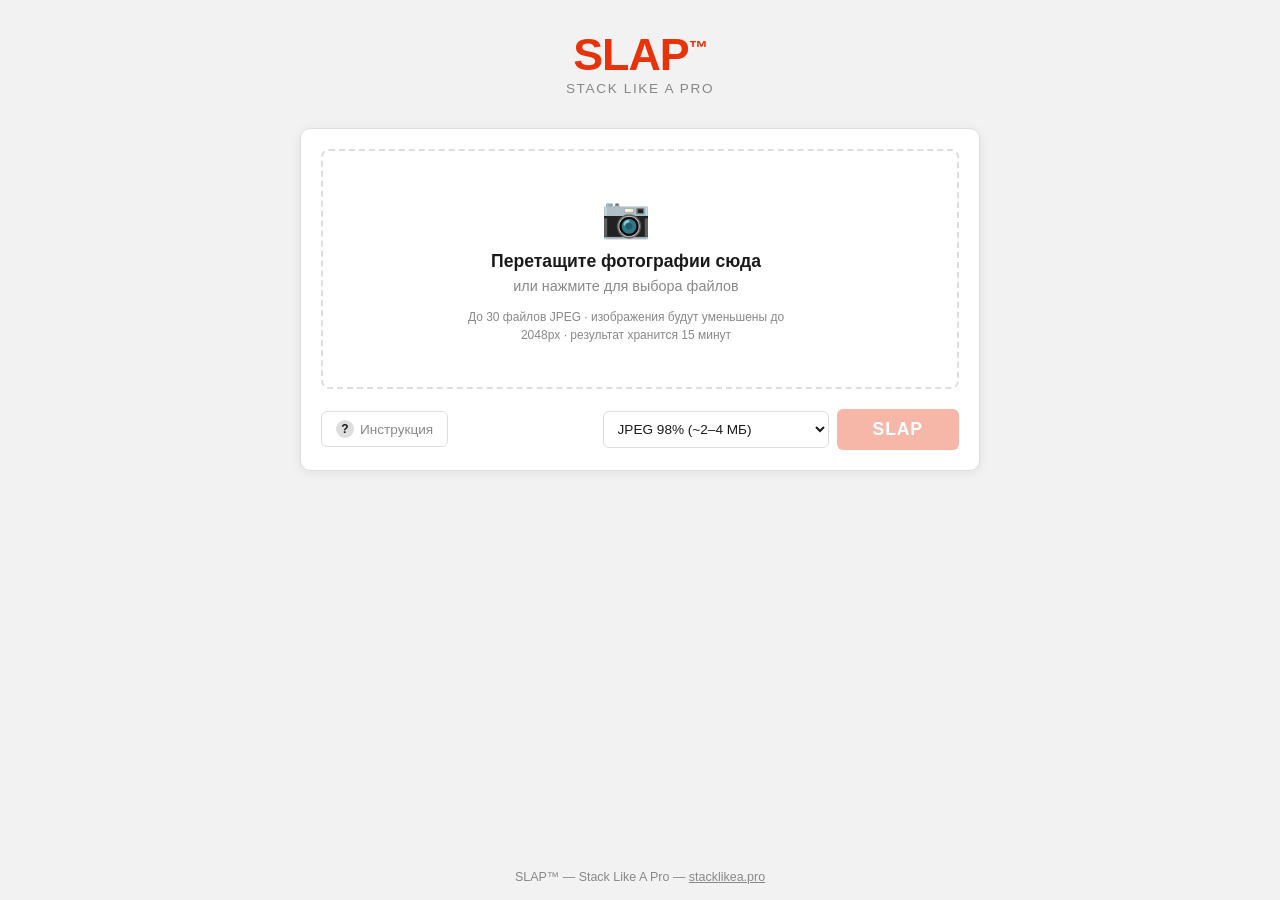
==== static/index.html @ b3dd72d9 "Add files via upload" ====
<!DOCTYPE html>
<html lang="ru">
<head>
  <meta charset="UTF-8" />
  <meta name="viewport" content="width=device-width, initial-scale=1.0" />
  <title>SLAP™ — Stack Like A Pro</title>
  <link rel="stylesheet" href="style.css" />
  <link rel="manifest" href="/manifest.json" />
  <meta name="theme-color" content="#e8330a" />
  <meta name="apple-mobile-web-app-capable" content="yes" />
  <meta name="apple-mobile-web-app-status-bar-style" content="default" />
  <meta name="apple-mobile-web-app-title" content="SLAP™" />
  <link rel="apple-touch-icon" href="/icon-192.png" />
</head>
<body>

  <header>
    <div class="logo">SLAP<span class="tm">™</span></div>
    <div class="tagline">Stack Like A Pro</div>
  </header>

  <main>
    <div class="card" id="card">

      <!-- ── STATE 1: Upload ── -->
      <div id="state-upload">
        <div
          id="drop-zone"
          class="drop-zone"
          ondragover="onDragOver(event)"
          ondragleave="onDragLeave(event)"
          ondrop="onDrop(event)"
          onclick="document.getElementById('file-input').click()"
        >
          <input
            type="file"
            id="file-input"
            accept="image/jpeg"
            multiple
            hidden
            onchange="onFilesSelected(event)"
          />
          <div id="drop-content" class="drop-content">
            <div class="drop-icon">📷</div>
            <div class="drop-title">Перетащите фотографии сюда</div>
            <div class="drop-hint">или нажмите для выбора файлов</div>
            <div class="drop-limits">
              До 30 файлов JPEG&nbsp;·&nbsp;изображения будут уменьшены до 2048px&nbsp;·&nbsp;результат хранится 15 минут
            </div>
          </div>
          <div id="thumb-grid" class="thumb-grid" hidden></div>
        </div>

        <div class="upload-footer">
          <button class="btn-help" id="btn-help" onclick="openModal()">
            <span>?</span> Инструкция
          </button>
          <div class="slap-controls">
            <select class="fmt-select" id="fmt-select" onchange="onFormatChange()">
              <option value="jpeg">JPEG 98% (~2–4 МБ)</option>
              <option value="png">PNG без потерь (~10–20 МБ)</option>
            </select>
            <button class="btn-slap" id="btn-slap" disabled onclick="startStack()">
              SLAP
            </button>
          </div>
        </div>
      </div>

      <!-- ── STATE 2: Processing ── -->
      <div id="state-processing" hidden>
        <div class="processing-wrap">
          <div class="slap-anim">SLAP™</div>
          <div class="queue-label" id="queue-label" hidden></div>
          <div class="progress-bar-wrap">
            <div class="progress-bar" id="progress-bar"></div>
          </div>
          <div class="status-text" id="status-text">Подготовка...</div>
        </div>
      </div>

      <!-- ── STATE 3: Result ── -->
      <div id="state-result" hidden>
        <div class="result-wrap">
          <img id="result-img" class="result-img" src="" alt="Результат" />
          <div class="result-actions">
            <a class="btn-download" id="btn-download" href="#" download>
              ⬇ Скачать результат
            </a>
            <button class="btn-again" onclick="reset()">
              ↩ Попробовать снова
            </button>
          </div>
        </div>
      </div>

    </div>
  </main>

  <!-- ── Modal: Instructions ── -->
  <div id="modal-overlay" class="modal-overlay" onclick="closeModal()" hidden>
    <div class="modal" onclick="event.stopPropagation()">
      <button class="modal-close" onclick="closeModal()">✕</button>
      <h2>Как пользоваться SLAP™</h2>

      <h3>Что это такое?</h3>
      <p>
        SLAP™ объединяет серию фотографий с разной точкой фокуса в одно резкое изображение.
        Это называется <strong>focus stacking</strong> — незаменимая техника в макросъёмке.
      </p>

      <h3>Как снимать серию на Android (Open Camera)</h3>
      <ol>
        <li>Откройте Open Camera → «Режим» → «Серия фокусировки» (Focus Bracketing).</li>
        <li>Установите объект на штатив или положите телефон на ровную поверхность.</li>
        <li>Задайте количество кадров (10–30) и диапазон фокуса.</li>
        <li>Снимите серию. Старайтесь не двигать камеру между кадрами.</li>
        <li>Перенесите JPEG-файлы на устройство с браузером и загрузите сюда.</li>
      </ol>

      <h3>Ограничения сервиса</h3>
      <ul>
        <li>Только файлы JPEG.</li>
        <li>До 30 кадров в одной серии.</li>
        <li>Максимальный размер одного файла — 15 МБ.</li>
        <li>Изображения автоматически уменьшаются до 2048px по длинной стороне.</li>
        <li>Результат доступен 15 минут — успейте скачать.</li>
        <li>До 5 запросов в час с одного IP-адреса.</li>
      </ul>

      <h3>Советы для лучшего результата</h3>
      <ul>
        <li>Снимайте со штатива или при хорошей стабилизации — выравнивание кадров не волшебство.</li>
        <li>Используйте достаточное освещение: шум на тёмных снимках ухудшает качество стека.</li>
        <li>Чем равномернее шаг фокуса между кадрами — тем чище результат.</li>
      </ul>
    </div>
  </div>

  <footer>
    <span>SLAP™ &mdash; Stack Like A Pro &mdash; <a href="https://stacklikea.pro">stacklikea.pro</a></span>
  </footer>

  <script src="app.js"></script>
  <script>
    if ('serviceWorker' in navigator) {
      navigator.serviceWorker.register('/sw.js');
    }
  </script>
</body>
</html>
---- static/style.css ----
*, *::before, *::after { box-sizing: border-box; margin: 0; padding: 0; }

:root {
  --bg: #f2f2f2;
  --card: #ffffff;
  --border: #ddd;
  --accent: #e8330a;
  --accent-hover: #c42b08;
  --text: #1a1a1a;
  --muted: #888;
  --radius: 10px;
}

body {
  font-family: -apple-system, BlinkMacSystemFont, "Segoe UI", Roboto, sans-serif;
  background: var(--bg);
  color: var(--text);
  min-height: 100vh;
  display: flex;
  flex-direction: column;
}

/* ── Header ── */
header {
  text-align: center;
  padding: 32px 16px 8px;
}
.logo {
  font-size: 2.8rem;
  font-weight: 800;
  letter-spacing: -1px;
  color: var(--accent);
  line-height: 1;
}
.tm {
  font-size: 1.2rem;
  vertical-align: super;
  color: var(--accent);
}
.tagline {
  font-size: 0.85rem;
  color: var(--muted);
  letter-spacing: 0.12em;
  text-transform: uppercase;
  margin-top: 4px;
}

/* ── Main card ── */
main {
  flex: 1;
  display: flex;
  align-items: flex-start;
  justify-content: center;
  padding: 24px 16px;
}
.card {
  background: var(--card);
  border: 1px solid var(--border);
  border-radius: var(--radius);
  width: 100%;
  max-width: 680px;
  overflow: hidden;
  box-shadow: 0 2px 12px rgba(0,0,0,0.07);
}

/* ── Drop zone ── */
.drop-zone {
  cursor: pointer;
  border: 2px dashed var(--border);
  border-radius: 8px;
  margin: 20px;
  min-height: 240px;
  display: flex;
  align-items: center;
  justify-content: center;
  transition: border-color 0.2s, background 0.2s;
  position: relative;
  overflow: hidden;
}
.drop-zone:hover,
.drop-zone.drag-over {
  border-color: var(--accent);
  background: #fff5f3;
}
.drop-content {
  text-align: center;
  padding: 24px;
  pointer-events: none;
}
.drop-icon  { font-size: 2.5rem; margin-bottom: 10px; }
.drop-title { font-size: 1.1rem; font-weight: 600; margin-bottom: 6px; }
.drop-hint  { font-size: 0.9rem; color: var(--muted); margin-bottom: 14px; }
.drop-limits {
  font-size: 0.75rem;
  color: var(--muted);
  line-height: 1.5;
  max-width: 360px;
  margin: 0 auto;
}

/* ── Thumbnail grid ── */
.thumb-grid {
  display: flex;
  flex-wrap: wrap;
  gap: 6px;
  padding: 14px;
  align-content: flex-start;
}
.thumb-wrap {
  position: relative;
  width: 72px;
  height: 72px;
  flex-shrink: 0;
}
.thumb-wrap img {
  width: 100%;
  height: 100%;
  object-fit: cover;
  border-radius: 4px;
  border: 1px solid var(--border);
  display: block;
}
.thumb-remove {
  position: absolute;
  top: -6px;
  right: -6px;
  width: 20px;
  height: 20px;
  border-radius: 50%;
  background: var(--accent);
  color: #fff;
  border: 2px solid #fff;
  font-size: 9px;
  line-height: 1;
  cursor: pointer;
  display: flex;
  align-items: center;
  justify-content: center;
  box-shadow: 0 1px 4px rgba(0,0,0,0.25);
  transition: background 0.15s, transform 0.15s;
  z-index: 2;
}
.thumb-remove:hover {
  background: var(--accent-hover);
  transform: scale(1.15);
}
@media (max-width: 480px) {
  .thumb-remove {
    width: 24px;
    height: 24px;
    font-size: 11px;
    top: -8px;
    right: -8px;
  }
}
.thumb-count {
  font-size: 0.85rem;
  color: var(--muted);
  width: 100%;
  margin-top: 4px;
}

/* ── Upload footer ── */
.upload-footer {
  display: flex;
  align-items: center;
  justify-content: space-between;
  padding: 0 20px 20px;
  gap: 12px;
}
.btn-help {
  background: none;
  border: 1px solid var(--border);
  border-radius: 6px;
  padding: 8px 14px;
  font-size: 0.85rem;
  cursor: pointer;
  color: var(--muted);
  display: flex;
  align-items: center;
  gap: 6px;
  transition: border-color 0.2s, color 0.2s;
}
.btn-help:hover { border-color: var(--accent); color: var(--accent); }
.btn-help span {
  display: inline-flex;
  align-items: center;
  justify-content: center;
  width: 18px;
  height: 18px;
  border-radius: 50%;
  background: var(--border);
  font-size: 0.75rem;
  font-weight: 700;
  color: var(--text);
}

.slap-controls {
  display: flex;
  align-items: center;
  gap: 8px;
}

.fmt-select {
  border: 1px solid var(--border);
  border-radius: 6px;
  padding: 9px 10px;
  font-size: 0.85rem;
  color: var(--text);
  background: #fff;
  cursor: pointer;
  outline: none;
  transition: border-color 0.2s;
}
.fmt-select:hover,
.fmt-select:focus { border-color: var(--accent); }

.btn-slap {
  background: var(--accent);
  color: #fff;
  border: none;
  border-radius: 6px;
  padding: 10px 36px;
  font-size: 1.1rem;
  font-weight: 800;
  letter-spacing: 0.05em;
  cursor: pointer;
  transition: background 0.2s, opacity 0.2s;
}
.btn-slap:hover:not(:disabled) { background: var(--accent-hover); }
.btn-slap:disabled { opacity: 0.35; cursor: default; }

/* ── Processing state ── */
.processing-wrap {
  padding: 40px 24px;
  text-align: center;
}
.slap-anim {
  font-size: 2rem;
  font-weight: 800;
  color: var(--accent);
  animation: pulse 1.4s ease-in-out infinite;
  margin-bottom: 24px;
}
@keyframes pulse {
  0%, 100% { opacity: 1; transform: scale(1); }
  50%       { opacity: 0.6; transform: scale(0.96); }
}
.queue-label {
  font-size: 0.9rem;
  color: var(--muted);
  margin-bottom: 14px;
  background: #f8f8f8;
  border-radius: 6px;
  padding: 6px 12px;
  display: inline-block;
}
.progress-bar-wrap {
  background: #eee;
  border-radius: 999px;
  height: 8px;
  overflow: hidden;
  margin-bottom: 14px;
}
.progress-bar {
  height: 100%;
  background: var(--accent);
  border-radius: 999px;
  width: 0%;
  transition: width 0.4s ease;
}
.status-text {
  font-size: 0.9rem;
  color: var(--muted);
}

/* ── Result state ── */
.result-wrap { padding: 20px; }
.result-img {
  width: 100%;
  border-radius: 6px;
  display: block;
  border: 1px solid var(--border);
  cursor: zoom-in;
}
.result-actions {
  display: flex;
  gap: 12px;
  margin-top: 16px;
  flex-wrap: wrap;
}
.btn-download {
  background: var(--accent);
  color: #fff;
  text-decoration: none;
  border-radius: 6px;
  padding: 10px 24px;
  font-size: 0.95rem;
  font-weight: 600;
  display: inline-flex;
  align-items: center;
  gap: 6px;
  transition: background 0.2s;
}
.btn-download:hover { background: var(--accent-hover); }
.btn-again {
  background: none;
  border: 1px solid var(--border);
  border-radius: 6px;
  padding: 10px 20px;
  font-size: 0.95rem;
  cursor: pointer;
  color: var(--muted);
  transition: border-color 0.2s, color 0.2s;
}
.btn-again:hover { border-color: var(--accent); color: var(--accent); }

/* ── Modal ── */
.modal-overlay {
  position: fixed;
  inset: 0;
  background: rgba(0,0,0,0.45);
  z-index: 100;
  display: flex;
  align-items: center;
  justify-content: center;
  padding: 16px;
}
.modal-overlay[hidden] { display: none; }
.modal {
  background: #fff;
  border-radius: var(--radius);
  max-width: 560px;
  width: 100%;
  max-height: 88vh;
  overflow-y: auto;
  padding: 28px 28px 24px;
  position: relative;
  box-shadow: 0 8px 40px rgba(0,0,0,0.18);
}
.modal-close {
  position: absolute;
  top: 16px; right: 16px;
  background: none;
  border: none;
  font-size: 1.1rem;
  cursor: pointer;
  color: var(--muted);
  line-height: 1;
}
.modal-close:hover { color: var(--text); }
.modal h2 { font-size: 1.3rem; margin-bottom: 18px; }
.modal h3 { font-size: 0.95rem; font-weight: 700; margin: 16px 0 6px; color: var(--accent); }
.modal p, .modal li { font-size: 0.88rem; line-height: 1.65; color: #333; }
.modal ol, .modal ul { padding-left: 18px; }
.modal li { margin-bottom: 4px; }

/* ── Footer ── */
footer {
  text-align: center;
  padding: 16px;
  font-size: 0.78rem;
  color: var(--muted);
}
footer a { color: var(--muted); }
footer a:hover { color: var(--accent); }

/* ── Mobile ── */
@media (max-width: 480px) {
  .logo { font-size: 2.2rem; }
  .drop-zone { min-height: 180px; }
  .thumb-grid img { width: 60px; height: 60px; }
  .result-actions { flex-direction: column; }
  .btn-download, .btn-again { text-align: center; justify-content: center; }
}
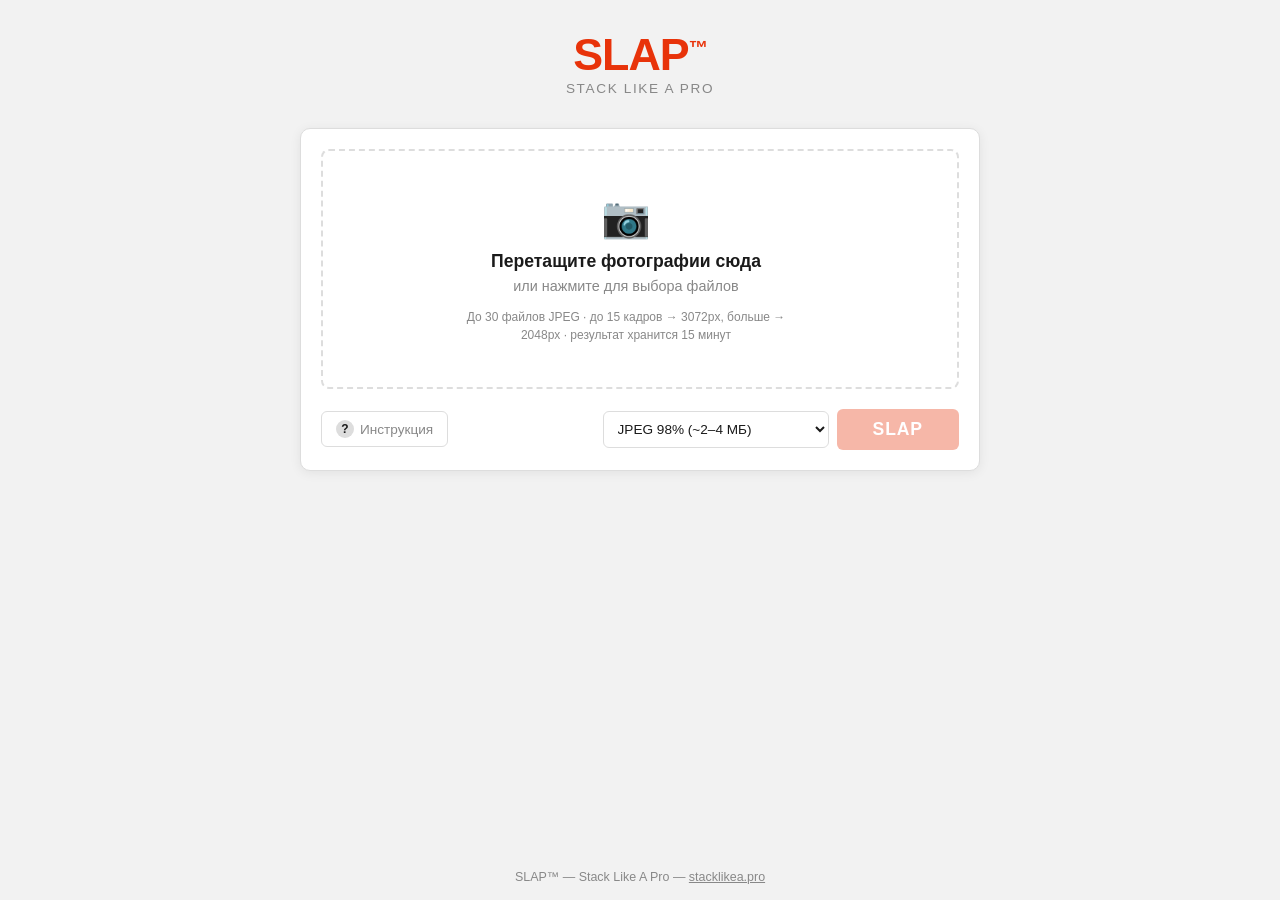
==== commit b3a7dc5a: "Update index.html" ====
--- a/static/index.html
+++ b/static/index.html
@@ -1,10 +1,13 @@
 <!DOCTYPE html>
-<html lang="ru">
+<html lang="ru" translate="no">
 <head>
   <meta charset="UTF-8" />
   <meta name="viewport" content="width=device-width, initial-scale=1.0" />
+  <meta name="google" content="notranslate" />
   <title>SLAP™ — Stack Like A Pro</title>
   <link rel="stylesheet" href="style.css" />
+  <link rel="icon" href="/favicon.ico" sizes="any" />
+  <link rel="icon" href="/icon-192.png" type="image/png" />
   <link rel="manifest" href="/manifest.json" />
   <meta name="theme-color" content="#e8330a" />
   <meta name="apple-mobile-web-app-capable" content="yes" />
@@ -44,8 +47,8 @@
             <div class="drop-icon">📷</div>
             <div class="drop-title">Перетащите фотографии сюда</div>
             <div class="drop-hint">или нажмите для выбора файлов</div>
-            <div class="drop-limits">
-              До 30 файлов JPEG&nbsp;·&nbsp;изображения будут уменьшены до 2048px&nbsp;·&nbsp;результат хранится 15 минут
+            <div class="drop-limits" id="drop-limits">
+              До 30 файлов JPEG&nbsp;·&nbsp;до 15 кадров → 3072px, больше → 2048px&nbsp;·&nbsp;результат хранится 15 минут
             </div>
           </div>
           <div id="thumb-grid" class="thumb-grid" hidden></div>
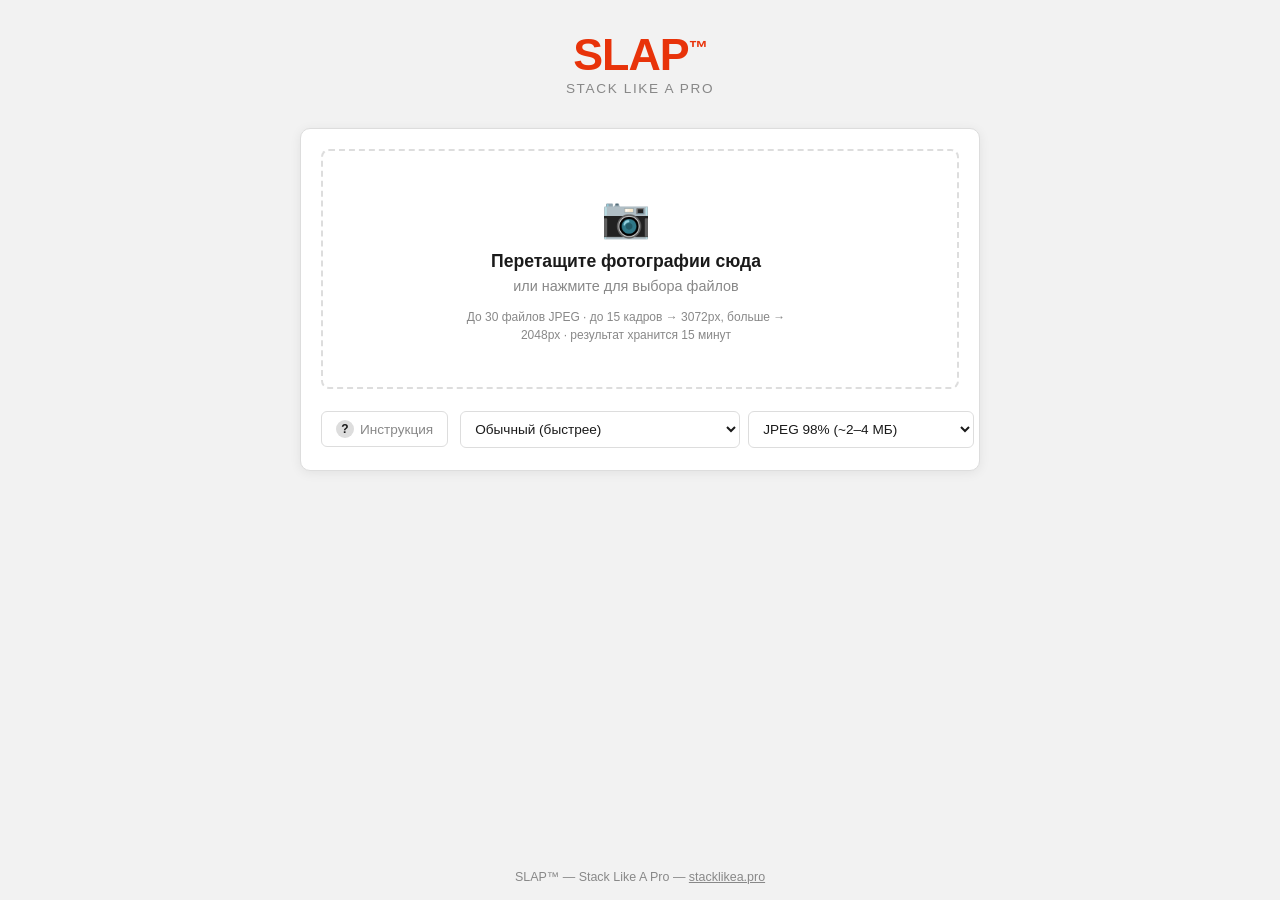
==== commit f039d437: "Update index.html" ====
--- a/static/index.html
+++ b/static/index.html
@@ -59,6 +59,10 @@
             <span>?</span> Инструкция
           </button>
           <div class="slap-controls">
+            <select class="fmt-select" id="method-select" title="Метод слияния">
+              <option value="sharp">Обычный (быстрее)</option>
+              <option value="wavelet">Вейвлет (без артефактов наложения)</option>
+            </select>
             <select class="fmt-select" id="fmt-select" onchange="onFormatChange()">
               <option value="jpeg">JPEG 98% (~2–4 МБ)</option>
               <option value="png">PNG без потерь (~10–20 МБ)</option>
--- a/static/style.css
+++ b/static/style.css
@@ -372,4 +372,31 @@
   .thumb-grid img { width: 60px; height: 60px; }
   .result-actions { flex-direction: column; }
   .btn-download, .btn-again { text-align: center; justify-content: center; }
-}
+
+  /* Footer: вертикальная раскладка, всё на всю ширину */
+  .upload-footer {
+    flex-direction: column;
+    align-items: stretch;
+    gap: 10px;
+  }
+  .slap-controls {
+    flex-direction: column;
+    align-items: stretch;
+    gap: 10px;
+    width: 100%;
+  }
+  .fmt-select {
+    width: 100%;
+    padding: 12px 10px;
+    text-align: center;
+  }
+  .btn-slap {
+    width: 100%;
+    padding: 14px;
+    font-size: 1.2rem;
+  }
+  .btn-help {
+    justify-content: center;
+    padding: 11px 14px;
+  }
+}
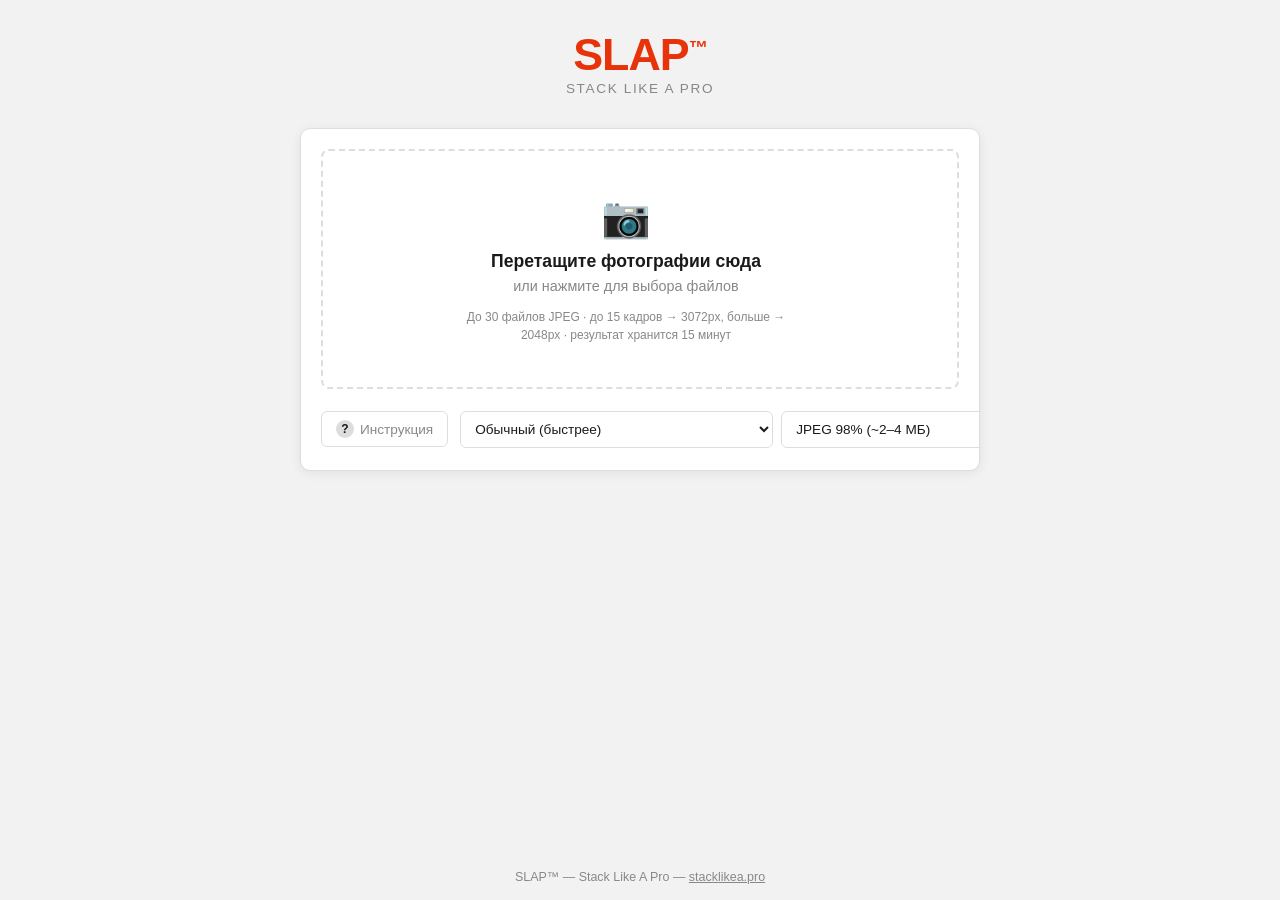
==== commit 8de42bf4: "Update index.html" ====
--- a/static/index.html
+++ b/static/index.html
@@ -62,6 +62,7 @@
             <select class="fmt-select" id="method-select" title="Метод слияния">
               <option value="sharp">Обычный (быстрее)</option>
               <option value="wavelet">Вейвлет (без артефактов наложения)</option>
+              <option value="hybrid">Гибрид (лучшее из двух, медленнее всего)</option>
             </select>
             <select class="fmt-select" id="fmt-select" onchange="onFormatChange()">
               <option value="jpeg">JPEG 98% (~2–4 МБ)</option>
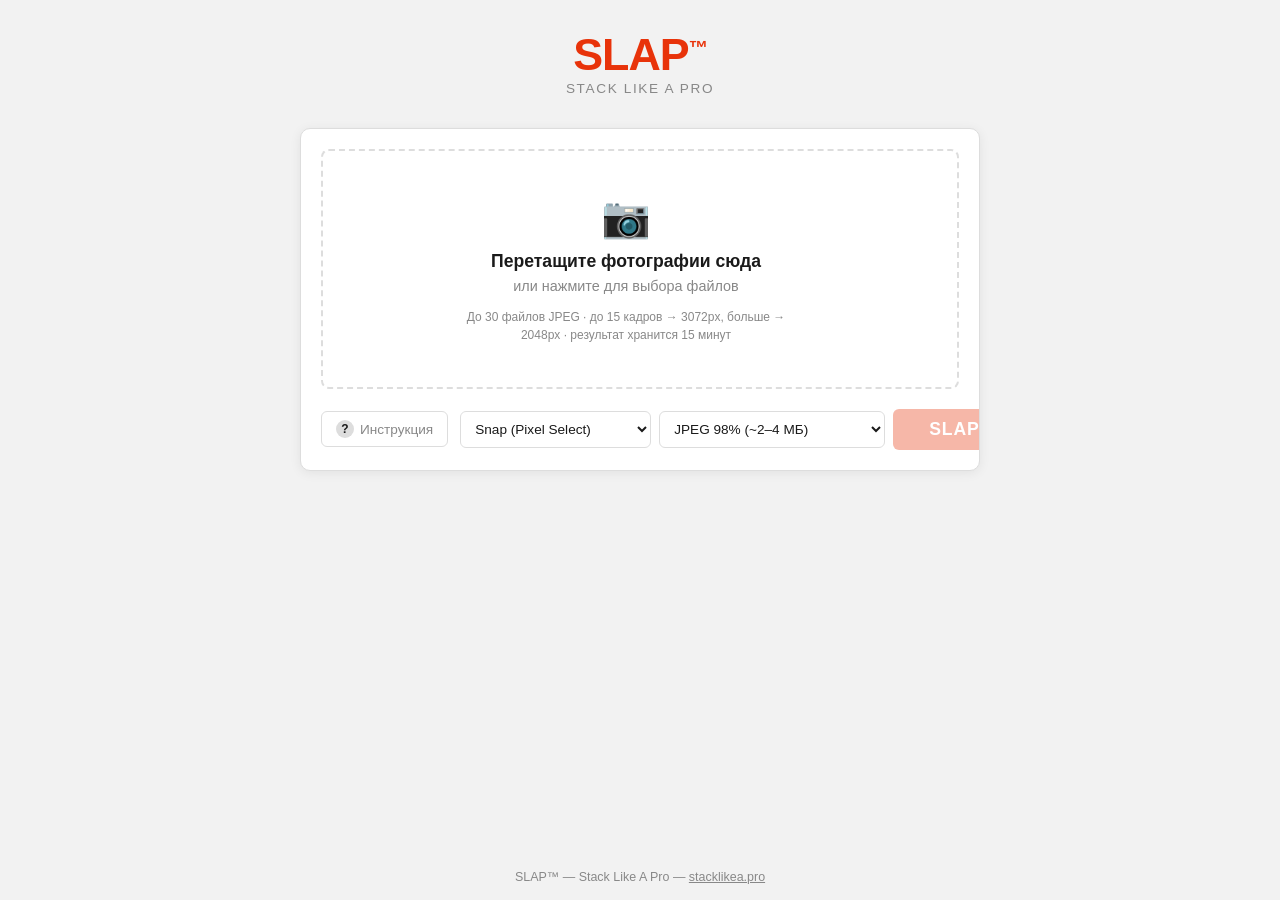
==== commit 1eabacf9: "Add files via upload" ====
--- a/static/index.html
+++ b/static/index.html
@@ -60,9 +60,9 @@
           </button>
           <div class="slap-controls">
             <select class="fmt-select" id="method-select" title="Метод слияния">
-              <option value="sharp">Обычный (быстрее)</option>
-              <option value="wavelet">Вейвлет (без артефактов наложения)</option>
-              <option value="hybrid">Гибрид (лучшее из двух, медленнее всего)</option>
+              <option value="sharp">Snap (Pixel Select)</option>
+              <option value="wavelet">Weave (Wavelet Fusion)</option>
+              <option value="hybrid">Prism (Hybrid Blend)</option>
             </select>
             <select class="fmt-select" id="fmt-select" onchange="onFormatChange()">
               <option value="jpeg">JPEG 98% (~2–4 МБ)</option>
@@ -84,6 +84,7 @@
             <div class="progress-bar" id="progress-bar"></div>
           </div>
           <div class="status-text" id="status-text">Подготовка...</div>
+          <div class="notify-prompt" id="notify-prompt"></div>
         </div>
       </div>
 
@@ -136,6 +137,13 @@
         <li>До 5 запросов в час с одного IP-адреса.</li>
       </ul>
 
+      <h3>Методы слияния</h3>
+      <ul>
+        <li><strong>Snap (Pixel Select)</strong> — для каждой точки берётся самый резкий кадр напрямую. Быстрее всех. Отлично подходит для большинства сцен, где резкие зоны не пересекаются друг с другом.</li>
+        <li><strong>Weave (Wavelet Fusion)</strong> — слияние в частотной области вместо выбора одного кадра. Корректно обрабатывает полупрозрачные пересекающиеся структуры (крылья, шерсть на просвет), где Snap может давать лёгкие цветные каёмки. Немного медленнее.</li>
+        <li><strong>Prism (Hybrid Blend)</strong> — комбинирует Snap и Weave по карте уверенности: резкие однозначные зоны берутся напрямую, сложные (наложения) — через Weave. Лучшее качество из всех трёх, но и самый медленный — считает фактически оба метода сразу.</li>
+      </ul>
+
       <h3>Советы для лучшего результата</h3>
       <ul>
         <li>Снимайте со штатива или при хорошей стабилизации — выравнивание кадров не волшебство.</li>
--- a/static/style.css
+++ b/static/style.css
@@ -273,6 +273,30 @@
   font-size: 0.9rem;
   color: var(--muted);
 }
+.notify-prompt {
+  margin-top: 16px;
+  font-size: 0.8rem;
+  min-height: 20px;
+}
+.notify-checkbox-label {
+  display: inline-flex;
+  align-items: center;
+  gap: 6px;
+  color: var(--muted);
+  cursor: pointer;
+  user-select: none;
+}
+.notify-checkbox-label input[type="checkbox"] {
+  cursor: pointer;
+  width: 14px;
+  height: 14px;
+  accent-color: var(--accent);
+}
+.notify-checkbox-label:hover { color: var(--text); }
+.notify-status {
+  color: var(--muted);
+  opacity: 0.85;
+}
 
 /* ── Result state ── */
 .result-wrap { padding: 20px; }
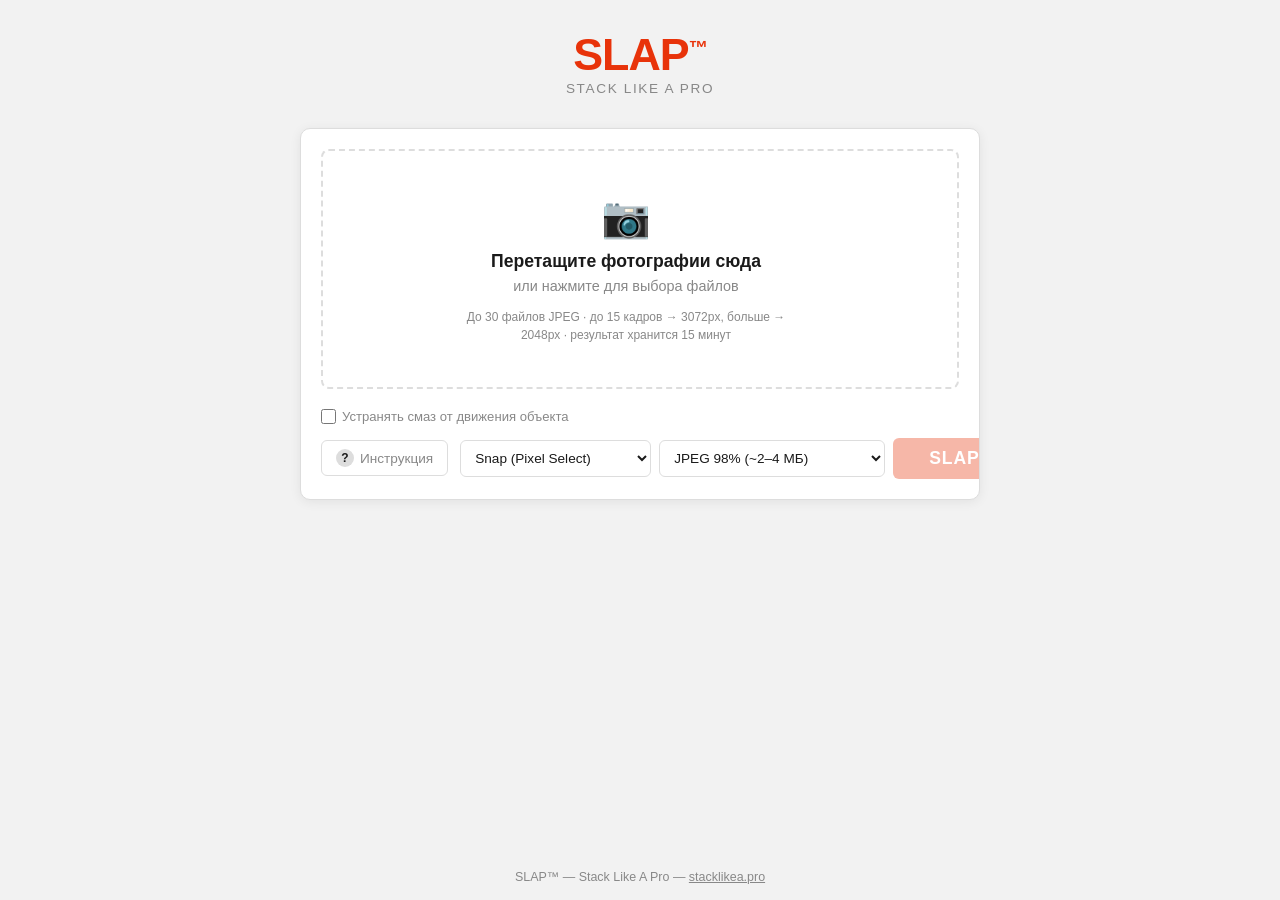
==== commit 6249f7eb: "Add files via upload" ====
--- a/static/index.html
+++ b/static/index.html
@@ -53,6 +53,11 @@
           </div>
           <div id="thumb-grid" class="thumb-grid" hidden></div>
         </div>
+
+        <label class="motion-fix-label">
+          <input type="checkbox" id="fix-motion-checkbox" />
+          <span>Устранять смаз от движения объекта</span>
+        </label>
 
         <div class="upload-footer">
           <button class="btn-help" id="btn-help" onclick="openModal()">
@@ -144,6 +149,9 @@
         <li><strong>Prism (Hybrid Blend)</strong> — комбинирует Snap и Weave по карте уверенности: резкие однозначные зоны берутся напрямую, сложные (наложения) — через Weave. Лучшее качество из всех трёх, но и самый медленный — считает фактически оба метода сразу.</li>
       </ul>
 
+      <h3>Устранение смаза от движения</h3>
+      <p>Если объект съёмки живой (насекомое) и между кадрами успел чуть шевельнуться — например, дрогнула лапка или усик — на этом месте может появиться лёгкий "призрак" (полупрозрачное раздвоение). Эта опция находит такие зоны и берёт для них один целый кадр вместо смешивания нескольких, убирая раздвоение. Работает поверх любого из трёх методов слияния, добавляет немного времени обработки.</p>
+
       <h3>Советы для лучшего результата</h3>
       <ul>
         <li>Снимайте со штатива или при хорошей стабилизации — выравнивание кадров не волшебство.</li>
--- a/static/style.css
+++ b/static/style.css
@@ -298,6 +298,24 @@
   opacity: 0.85;
 }
 
+.motion-fix-label {
+  display: flex;
+  align-items: center;
+  gap: 6px;
+  margin: 0 20px 14px;
+  font-size: 0.82rem;
+  color: var(--muted);
+  cursor: pointer;
+  user-select: none;
+}
+.motion-fix-label input[type="checkbox"] {
+  cursor: pointer;
+  width: 15px;
+  height: 15px;
+  accent-color: var(--accent);
+}
+.motion-fix-label:hover { color: var(--text); }
+
 /* ── Result state ── */
 .result-wrap { padding: 20px; }
 .result-img {
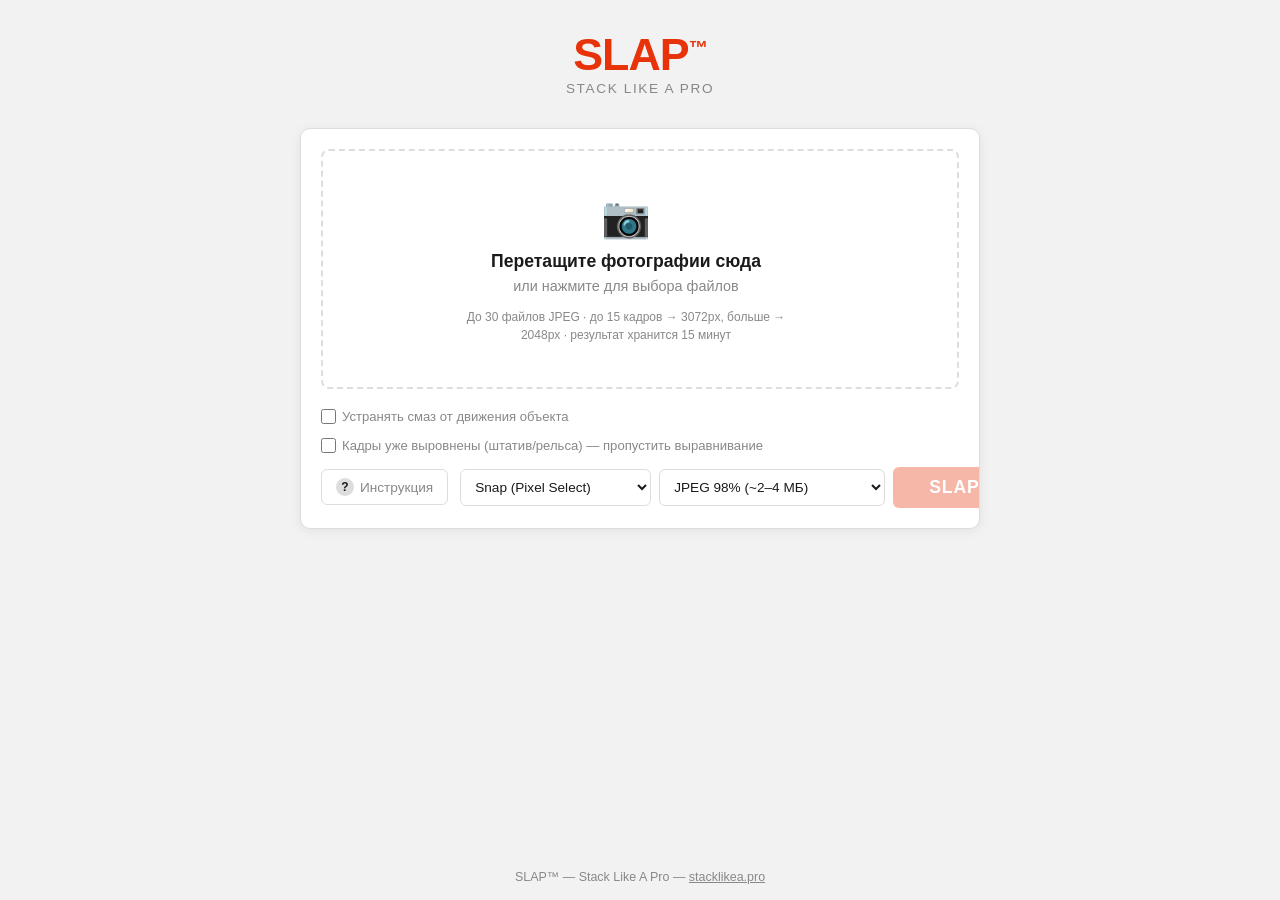
==== commit 8f89935d: "Update index.html" ====
--- a/static/index.html
+++ b/static/index.html
@@ -54,9 +54,14 @@
           <div id="thumb-grid" class="thumb-grid" hidden></div>
         </div>
 
-        <label class="motion-fix-label">
+        <label class="motion-fix-label" title="Включай только если реально видишь раздвоение/призрак от шевеления живого объекта (лапка, усик) между кадрами. &quot;На всякий случай&quot; включать не обязательно — если движения не было, эта опция ничего не меняет.">
           <input type="checkbox" id="fix-motion-checkbox" />
           <span>Устранять смаз от движения объекта</span>
+        </label>
+
+        <label class="motion-fix-label" title="Только для настоящей штативной/рельсовой съёмки, где камера и объект гарантированно неподвижны между кадрами. Даёт заметный прирост резкости. Для съёмки с рук НЕ включай — кадры не совместятся, и результат будет с раздвоением по всему кадру.">
+          <input type="checkbox" id="skip-align-checkbox" />
+          <span>Кадры уже выровнены (штатив/рельса) — пропустить выравнивание</span>
         </label>
 
         <div class="upload-footer">
@@ -65,9 +70,9 @@
           </button>
           <div class="slap-controls">
             <select class="fmt-select" id="method-select" title="Метод слияния">
-              <option value="sharp">Snap (Pixel Select)</option>
-              <option value="wavelet">Weave (Wavelet Fusion)</option>
-              <option value="hybrid">Prism (Hybrid Blend)</option>
+              <option value="sharp" title="Дефолт. Самый резкий и быстрый — для большинства сцен без прозрачных пересечений.">Snap (Pixel Select)</option>
+              <option value="wavelet" title="Для прозрачных/полупрозрачных пересечений (крылья, блики на хитине). Чуть мягче Snap — плата за корректную обработку наложений.">Weave (Wavelet Fusion)</option>
+              <option value="hybrid" title="Экспериментальный. По тестам не всегда даёт преимущество над Weave — используйте, если Weave и Snap оба не устроили.">Prism (Hybrid Blend)</option>
             </select>
             <select class="fmt-select" id="fmt-select" onchange="onFormatChange()">
               <option value="jpeg">JPEG 98% (~2–4 МБ)</option>
@@ -144,17 +149,21 @@
 
       <h3>Методы слияния</h3>
       <ul>
-        <li><strong>Snap (Pixel Select)</strong> — для каждой точки берётся самый резкий кадр напрямую. Быстрее всех. Отлично подходит для большинства сцен, где резкие зоны не пересекаются друг с другом.</li>
-        <li><strong>Weave (Wavelet Fusion)</strong> — слияние в частотной области вместо выбора одного кадра. Корректно обрабатывает полупрозрачные пересекающиеся структуры (крылья, шерсть на просвет), где Snap может давать лёгкие цветные каёмки. Немного медленнее.</li>
-        <li><strong>Prism (Hybrid Blend)</strong> — комбинирует Snap и Weave по карте уверенности: резкие однозначные зоны берутся напрямую, сложные (наложения) — через Weave. Лучшее качество из всех трёх, но и самый медленный — считает фактически оба метода сразу.</li>
+        <li><strong>Snap (Pixel Select)</strong> — для каждой точки берётся самый резкий кадр напрямую. Быстрее и резче всех. Выбор по умолчанию — подходит для большинства сцен, где резкие зоны не пересекаются друг с другом.</li>
+        <li><strong>Weave (Wavelet Fusion)</strong> — слияние в частотной области вместо выбора одного кадра. Переключайтесь на него, если на Snap видно раздвоение или цветные каёмки в местах полупрозрачных пересечений (крылья, шерсть на просвет, блики на хитине). Результат немного мягче Snap — это плата за корректную обработку наложений.</li>
+        <li><strong>Prism (Hybrid Blend)</strong> — смешивает Snap и Weave по карте уверенности. На практике не всегда даёт выигрыш над одним Weave и работает заметно медленнее — считает фактически оба метода сразу. Пробуйте, если ни Snap, ни Weave не устроили по отдельности; в остальных случаях не первый выбор.</li>
       </ul>
 
       <h3>Устранение смаза от движения</h3>
-      <p>Если объект съёмки живой (насекомое) и между кадрами успел чуть шевельнуться — например, дрогнула лапка или усик — на этом месте может появиться лёгкий "призрак" (полупрозрачное раздвоение). Эта опция находит такие зоны и берёт для них один целый кадр вместо смешивания нескольких, убирая раздвоение. Работает поверх любого из трёх методов слияния, добавляет немного времени обработки.</p>
+      <p>Если объект съёмки живой (насекомое) и между кадрами успел чуть шевельнуться — например, дрогнула лапка или усик — на этом месте может появиться лёгкий "призрак" (полупрозрачное раздвоение). Эта опция находит такие зоны и берёт для них один целый кадр вместо смешивания нескольких, убирая раздвоение. Если реального движения не было, опция ничего не меняет в картинке — включать "на всякий случай" безопасно, но и смысла нет. Работает поверх любого из трёх методов слияния, добавляет немного времени обработки.</p>
+
+      <h3>Кадры уже выровнены (штатив/рельса)</h3>
+      <p>SLAP по умолчанию выравнивает каждый кадр относительно первого (ORB, с запасным ECC) — это нужно для съёмки с рук, где между кадрами неизбежен небольшой сдвиг. Но даже на идеально статичной штативной серии этот шаг слегка размывает мелкие детали: выравнивание пересчитывает каждый некорневой кадр через интерполяцию, и на устройстве без сдвига это чистые потери без пользы. Если вы снимали с настоящего штатива или на макрорельсе (камера и объект гарантированно неподвижны между кадрами) — включите эту опцию, и SLAP отдаст кадры в слияние как есть, без единого лишнего пересчёта пикселей. На съёмке с рук не включайте — без выравнивания кадры не совместятся, и результат будет с раздвоением по всему кадру, а не в отдельных зонах.</p>
 
       <h3>Советы для лучшего результата</h3>
       <ul>
         <li>Снимайте со штатива или при хорошей стабилизации — выравнивание кадров не волшебство.</li>
+        <li>Если снимали с настоящего штатива/рельсы — включите "Кадры уже выровнены", это даст более резкий результат.</li>
         <li>Используйте достаточное освещение: шум на тёмных снимках ухудшает качество стека.</li>
         <li>Чем равномернее шаг фокуса между кадрами — тем чище результат.</li>
       </ul>
